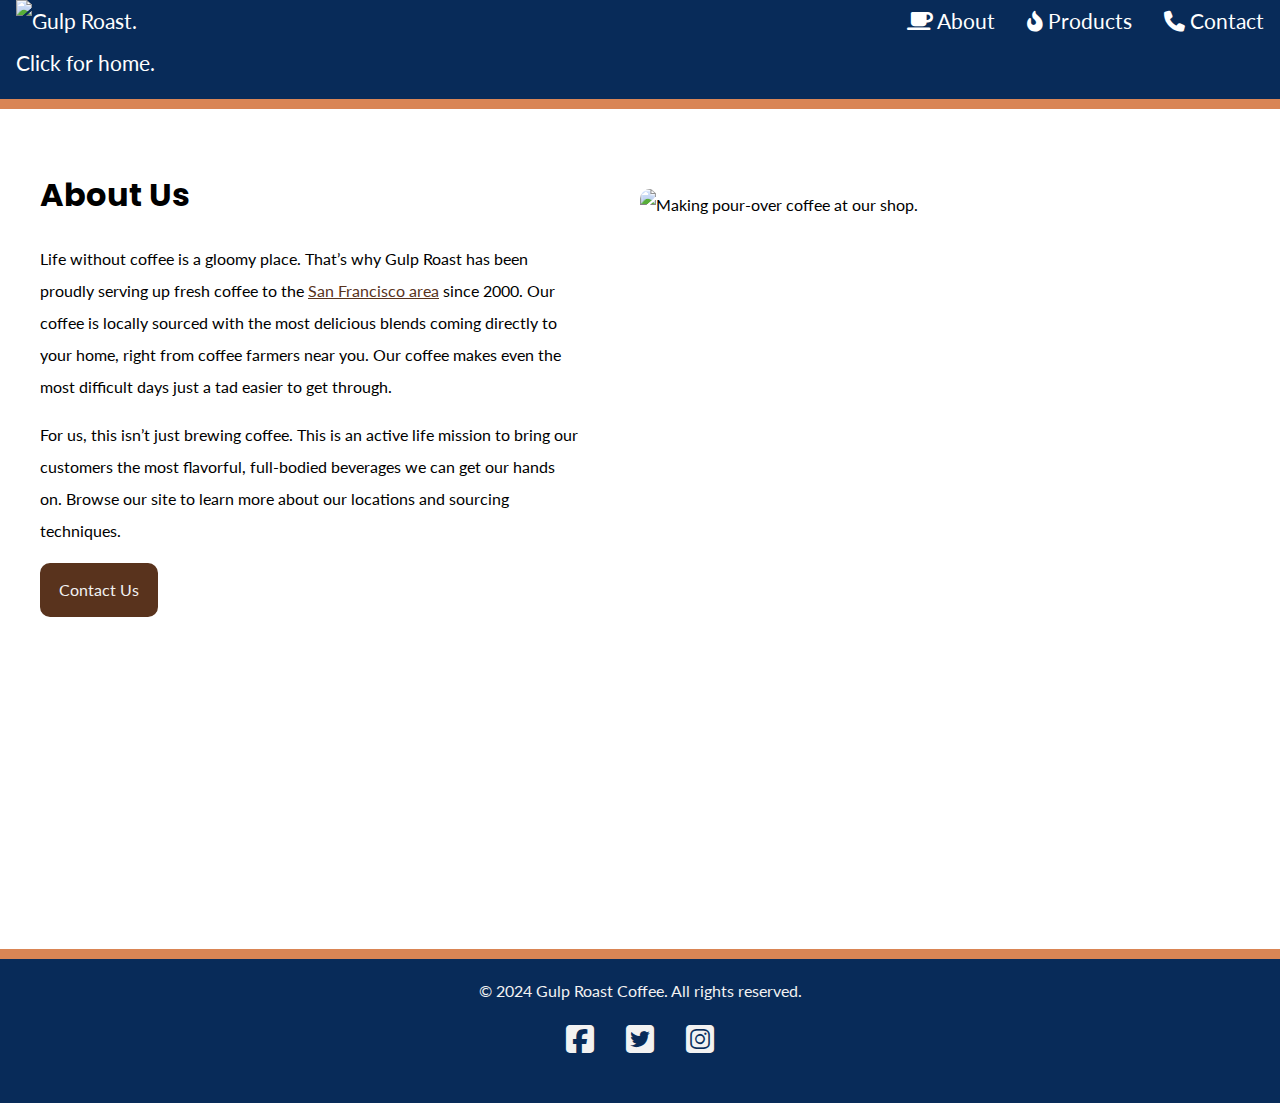
==== about.html @ 6e692668 "Started Repository" ====
<head>
<link rel="preconnect" href="https://fonts.googleapis.com">
<link rel="preconnect" href="https://fonts.gstatic.com" crossorigin>
<link href="https://fonts.googleapis.com/css2?family=Lato&family=Poppins:wght@700&display=swap" rel="stylesheet">
<link rel="stylesheet" href="styles.css">
<link rel="preconnect" href="https://fonts.googleapis.com">
<link rel="preconnect" href="https://fonts.gstatic.com" crossorigin>
<link href="https://fonts.googleapis.com/css2?family=Lato&family=Poppins:ital,wght@0,400;0,500;0,600;0,700;1,700&display=swap" rel="stylesheet">
<link rel="stylesheet" href="https://cdnjs.cloudflare.com/ajax/libs/font-awesome/6.7.2/css/all.min.css" integrity="sha512-Evv84Mr4kqVGRNSgIGL/F/aIDqQb7xQ2vcrdIwxfjThSH8CSR7PBEakCr51Ck+w+/U6swU2Im1vVX0SVk9ABhg==" crossorigin="anonymous" referrerpolicy="no-referrer" />
</head>
<body>
<header>
  <nav>
    <ul>
      <li class="logo"><a href="https://uxuicurriculum.wixsite.com/gulproast"><picture><img src="https://assets.codepen.io/6306176/gulp-logo-light.png" alt="Gulp Roast. Click for home."/></picture></a></li>
      <li><a href="https://uxuicurriculum.wixsite.com/gulproast"><span aria-hidden="true" class="fa-solid fa-mug-saucer"></span> About</a></li>
      <li><a href="https://uxuicurriculum.wixsite.com/gulproast"><span aria-hidden="true" class="fa-solid fa-fire-flame-curved"></span> Products</a></li>
      <li><a href="https://uxuicurriculum.wixsite.com/gulproast"><span aria-hidden="true" class="fa-solid fa-phone"></span> Contact</a></li>
    </ul>
  </nav>
</header>
<div class="main-bkgd">
  <section class="main">
    <article>
      <h1>About Us</h1>
      <p>Life without coffee is a gloomy place. That’s why Gulp Roast has been proudly serving up fresh coffee to the <a href="https://goo.gl/maps/3rAyszfwSDx8Si2Y9" target="_blank">San Francisco area</a> since 2000. Our coffee is locally sourced with the most delicious blends coming directly to your home, right from coffee farmers near you. Our coffee makes even the most difficult days just a tad easier to get through.</p>

      <p>For us, this isn’t just brewing coffee. This is an active life mission to bring our customers the most flavorful, full-bodied beverages we can get our hands on. Browse our site to learn more about our locations and sourcing techniques.</p>

      <a class="button" href="https://uxuicurriculum.wixsite.com/gulproast">Contact Us</a>
    </article>
    <figure>
        <picture>
            <source srcset="https://assets.codepen.io/6306176/gulp-pouring-coffee-vertical.jpg" media="(max-width: 992px) and (min-width: 768px)">
            <source srcset="https://assets.codepen.io/6306176/gulp-pouring-coffee-horizontal.jpg" media="(min-width: 992px)">
            <img src="https://assets.codepen.io/6306176/gulp-pouring-coffee-horizontal-sm.jpg" alt="Making pour-over coffee at our shop." />
        </picture>
    </figure>
  </section>
</div>
<footer>
  <p>&copy; 2024 Gulp Roast Coffee. All rights reserved.</p>
  <ul>
    <li>
      <a href="https://facebook.com" target="_blank">
        <span aria-hidden="true" class="fa-brands fa-facebook-square"></span>
        <span class="sr-only">Facebook</span>
      </a>
    </li>
    <li>
      <a href="https://twitter.com" target="_blank">
        <span aria-hidden="true" class="fa-brands fa-twitter-square"></span>
        <span class="sr-only">Twitter</span>
      </a>
    </li>
    <li>
      <a href="https://instagram.com" target="_blank">
        <span aria-hidden="true" class="fa-brands fa-instagram-square"></span>
        <span class="sr-only">Instagram</span>
      </a>
    </li>
  </ul>
</footer>
</body>
---- styles.css ----
body {
    background-color: #082B59;
    margin: 0;
    padding: 0;
    font-family: 'Lato', sans-serif;
    line-height: 2;
  }
  h1, h2, h3 {
    font-family: 'Poppins', sans-serif;
  }
  h1 {
    font-size: 2rem;
    margin-bottom: 0;
  }
  /* make images flexible */
  img {
    max-width: 100%;
  }
  a {
    color: #59331d;
  }
  a:hover {
    text-decoration: none;
  }
  header {
    border-bottom: 10px solid #d98555;
  }
  /* navbar styling */
  nav ul {
    padding: 0;
    margin: 0;
    list-style-type: none;
    display: flex;
    flex-flow: row wrap;
    justify-content: flex-start;
  }
  nav li {
    margin: 0 1rem 1rem 1rem;
    font-size: 1.3rem;
  }
  /* max width on the image in pixels */
  nav .logo img {
    max-width: 150px;
  }
  /* flex basis on the image container, li */
  nav .logo {
    display: flex;
    text-align: flex-start;
    justify-content: flex-start;
    flex: 25%;
  }
  nav a {
    color: white;
    text-decoration: none;
    display: block;
  }
  nav a:hover {
    color: #d98555;
  }
  /* establishes a white background */
  .main-bkgd {
    background: #ffffff url(https://assets.codepen.io/6306176/gulp-bean-bkgd.jpg) repeat-x bottom;
    padding-bottom: 300px;
  }
  /* sits inside of the white background, centered */
  .main {
    max-width: 1200px;
    margin: 0 auto;
    padding: 2rem;
    display: flex;
    flex-flow: row wrap;
    justify-content: space-between;
  }
  article {
    flex-basis: 45%;
  }
  figure {
    margin: 3rem 0 0 0;
    flex-basis: 50%;
    border-radius: 10px;
  }
  figure img {
    border-radius: 10px;
  }
  .button {
    display: inline-block;
    background-color: #59331D;
    border-radius: 10px;
    padding: 0.5rem 1rem;
    margin: 0;
    color: #f2f2f2;
    text-decoration: none;
    border: 3px solid #59331d;
  }
  .button:hover {
    background-color: #f2f2f2;
    color: #59331d;
  }
  footer {
    color: #f2f2f2;
    text-align: center;
    border-top: 10px solid #d98555;
  }
  footer ul {
    list-style-type: none;
    padding: 0;
    margin: 0;
    display: flex;
    flex-flow: row wrap;
    justify-content: center;
  }
  footer a {
    color: #f2f2f2;
    font-size: 2rem;
    display: block;
    margin: 0 1rem 3rem 1rem;
  }

  @media all and (min-width: 768px) and (max-width: 992px){
    nav ul {
        justify-content: center;
      }
      nav .logo {
        display: flex;
        flex: 100%;
        justify-content: center;
      }
  }

  @media all and (max-width: 768px) {
    nav ul {
        flex-direction: column;
        align-items: center;
      }
      /* flex basis on the image container, li */
      nav .logo {
        display: flex;
        text-align: center;
        justify-content: center;
        flex: 100%;
      }
      .main {
        max-width: 1200px;
        margin: 0 auto;
        padding: 2rem;
        display: flex;
        flex-direction: column;
        justify-content: space-between;
      }
  }
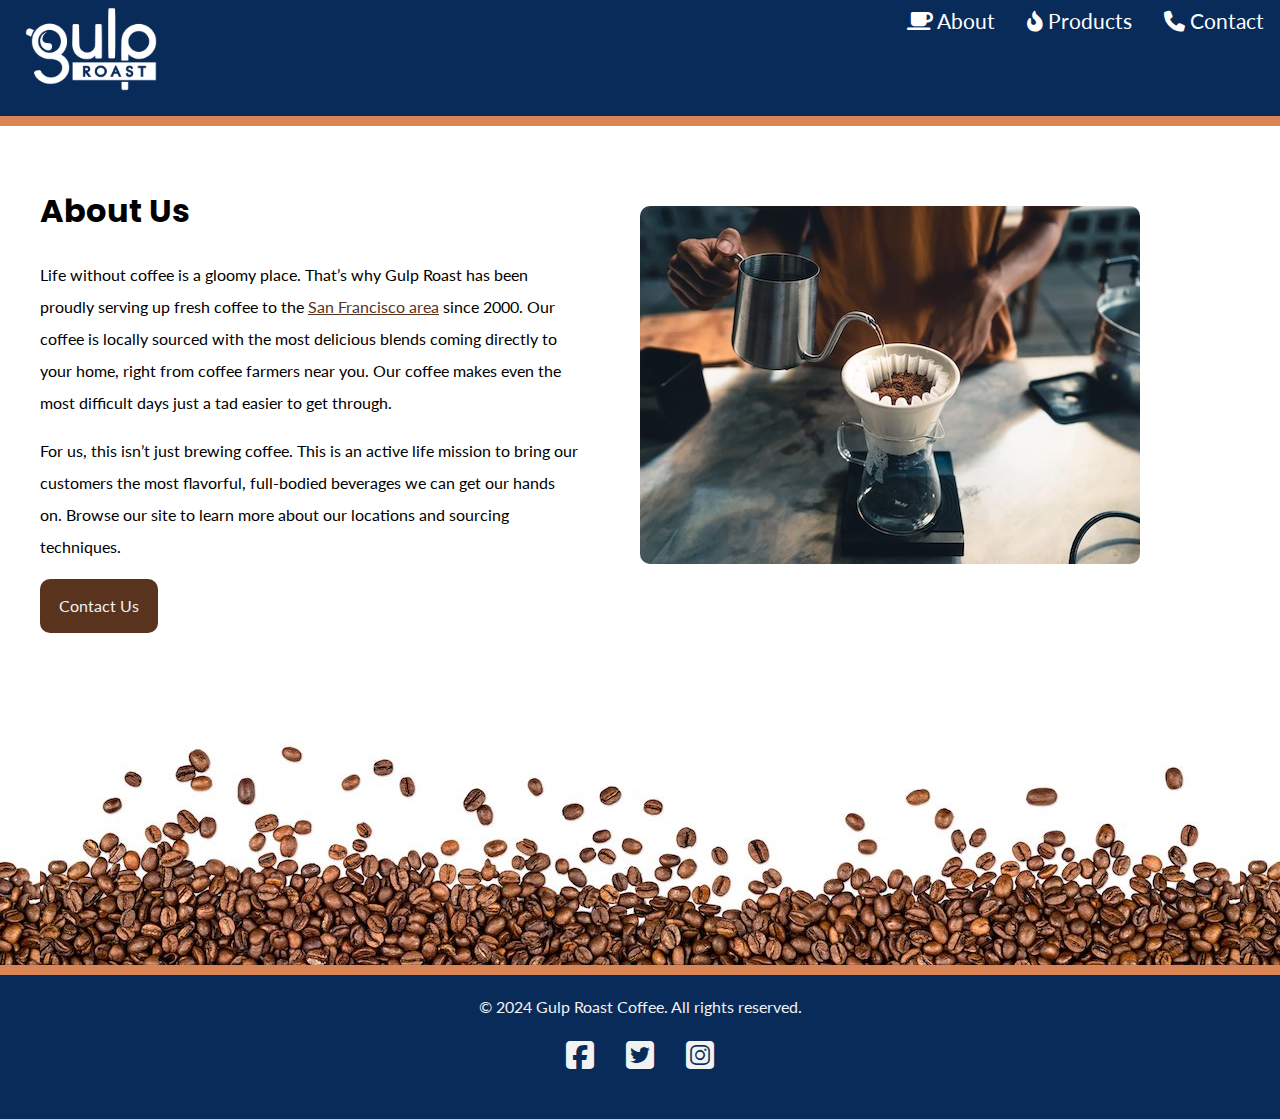
==== commit 4c201c28: "Finished Homeowrk 10" ====
--- a/about.html
+++ b/about.html
@@ -13,9 +13,9 @@
 <header>
   <nav>
     <ul>
-      <li class="logo"><a href="https://uxuicurriculum.wixsite.com/gulproast"><picture><img src="https://assets.codepen.io/6306176/gulp-logo-light.png" alt="Gulp Roast. Click for home."/></picture></a></li>
-      <li><a href="https://uxuicurriculum.wixsite.com/gulproast"><span aria-hidden="true" class="fa-solid fa-mug-saucer"></span> About</a></li>
-      <li><a href="https://uxuicurriculum.wixsite.com/gulproast"><span aria-hidden="true" class="fa-solid fa-fire-flame-curved"></span> Products</a></li>
+      <li class="logo"><a href="http://127.0.0.1:5501/index.html"><picture><img src="../images/gulp-logo-light.png" alt="Gulp Roast. Click for home."/></picture></a></li>
+      <li><a href="http://127.0.0.1:5501/about.html"><span aria-hidden="true" class="fa-solid fa-mug-saucer"></span> About</a></li>
+      <li><a href="http://127.0.0.1:5501/products.html"><span aria-hidden="true" class="fa-solid fa-fire-flame-curved"></span> Products</a></li>
       <li><a href="https://uxuicurriculum.wixsite.com/gulproast"><span aria-hidden="true" class="fa-solid fa-phone"></span> Contact</a></li>
     </ul>
   </nav>
@@ -32,9 +32,9 @@
     </article>
     <figure>
         <picture>
-            <source srcset="https://assets.codepen.io/6306176/gulp-pouring-coffee-vertical.jpg" media="(max-width: 992px) and (min-width: 768px)">
-            <source srcset="https://assets.codepen.io/6306176/gulp-pouring-coffee-horizontal.jpg" media="(min-width: 992px)">
-            <img src="https://assets.codepen.io/6306176/gulp-pouring-coffee-horizontal-sm.jpg" alt="Making pour-over coffee at our shop." />
+            <source srcset="../images/gulp-pouring-coffee-vertical.jpg" media="(max-width: 992px) and (min-width: 768px)">
+            <source srcset="../images/gulp-pouring-coffee-horizontal.jpg" media="(min-width: 992px)">
+            <img src="../images/gulp-pouring-coffee-horizontal-sm.jpg" alt="Making pour-over coffee at our shop." />
         </picture>
     </figure>
   </section>
--- a/styles.css
+++ b/styles.css
@@ -59,7 +59,7 @@
   }
   /* establishes a white background */
   .main-bkgd {
-    background: #ffffff url(https://assets.codepen.io/6306176/gulp-bean-bkgd.jpg) repeat-x bottom;
+    background: #ffffff url(../images/gulp-bottom-beans.jpg) repeat-x bottom;
     padding-bottom: 300px;
   }
   /* sits inside of the white background, centered */
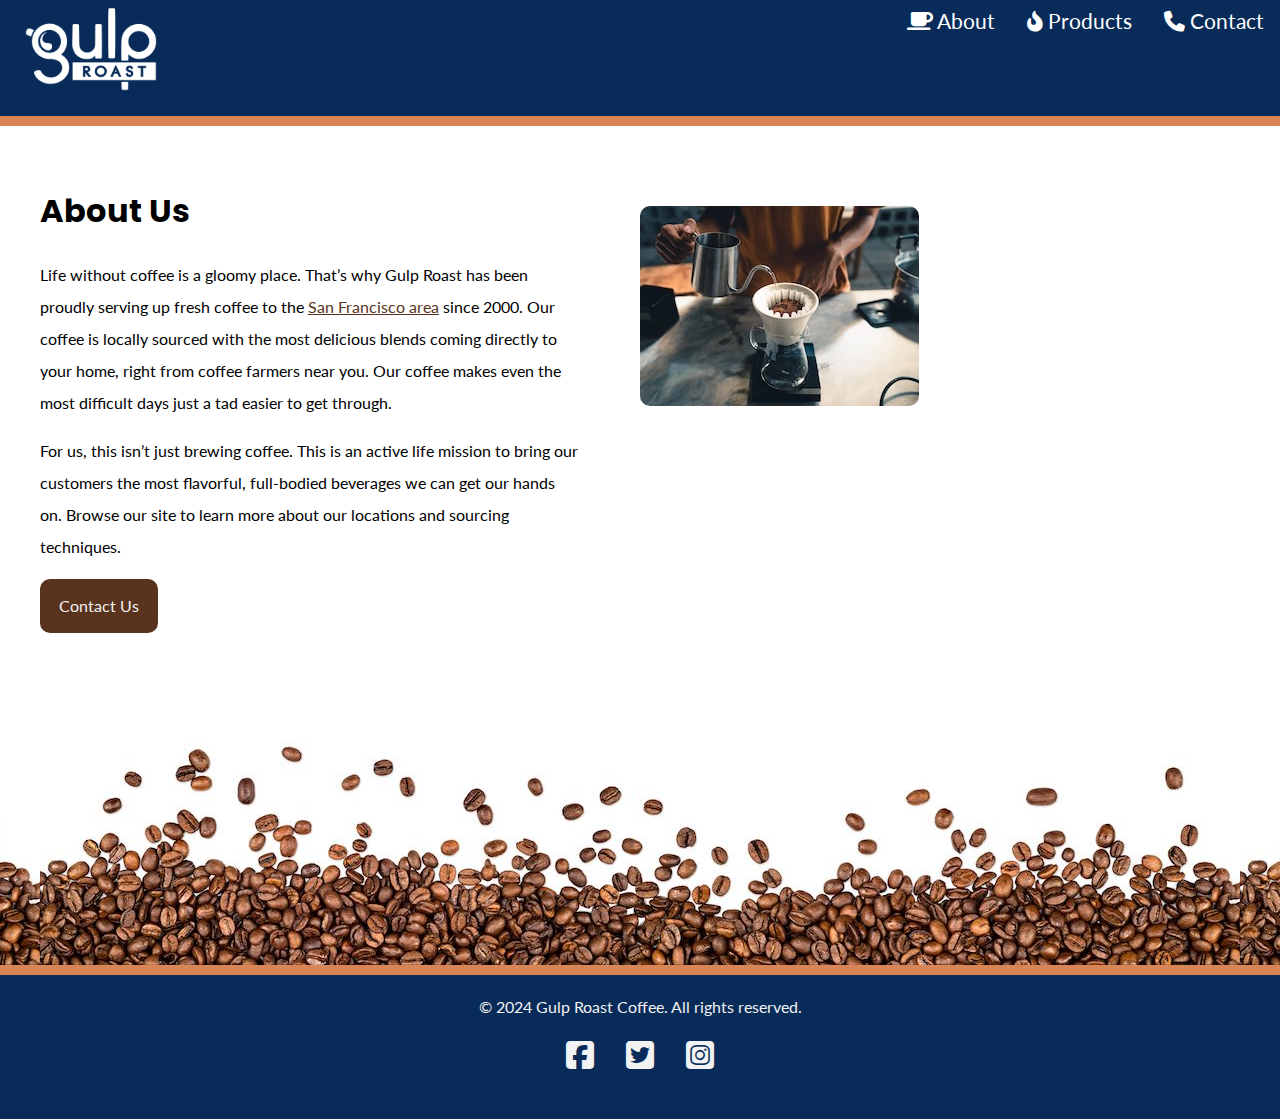
==== commit efeabfe7: "Fixing the rest of the pictures (hopeuflly)" ====
--- a/about.html
+++ b/about.html
@@ -13,7 +13,7 @@
 <header>
   <nav>
     <ul>
-      <li class="logo"><a href="http://127.0.0.1:5501/index.html"><picture><img src="../images/gulp-logo-light.png" alt="Gulp Roast. Click for home."/></picture></a></li>
+      <li class="logo"><a href="http://127.0.0.1:5501/index.html"><picture><img src="/images/gulp-logo-light.png" alt="Gulp Roast. Click for home."/></picture></a></li>
       <li><a href="http://127.0.0.1:5501/about.html"><span aria-hidden="true" class="fa-solid fa-mug-saucer"></span> About</a></li>
       <li><a href="http://127.0.0.1:5501/products.html"><span aria-hidden="true" class="fa-solid fa-fire-flame-curved"></span> Products</a></li>
       <li><a href="https://uxuicurriculum.wixsite.com/gulproast"><span aria-hidden="true" class="fa-solid fa-phone"></span> Contact</a></li>
@@ -32,9 +32,9 @@
     </article>
     <figure>
         <picture>
-            <source srcset="../images/gulp-pouring-coffee-vertical.jpg" media="(max-width: 992px) and (min-width: 768px)">
-            <source srcset="../images/gulp-pouring-coffee-horizontal.jpg" media="(min-width: 992px)">
-            <img src="../images/gulp-pouring-coffee-horizontal-sm.jpg" alt="Making pour-over coffee at our shop." />
+            <source src="/images/gulp-pouring-coffee-vertical.jpg" media="(max-width: 992px) and (min-width: 768px)">
+            <source src="/images/gulp-pouring-coffee-horizontal.jpg" media="(min-width: 992px)">
+            <img src="/images/gulp-pouring-coffee-horizontal-sm.jpg" alt="Making pour-over coffee at our shop." />
         </picture>
     </figure>
   </section>
